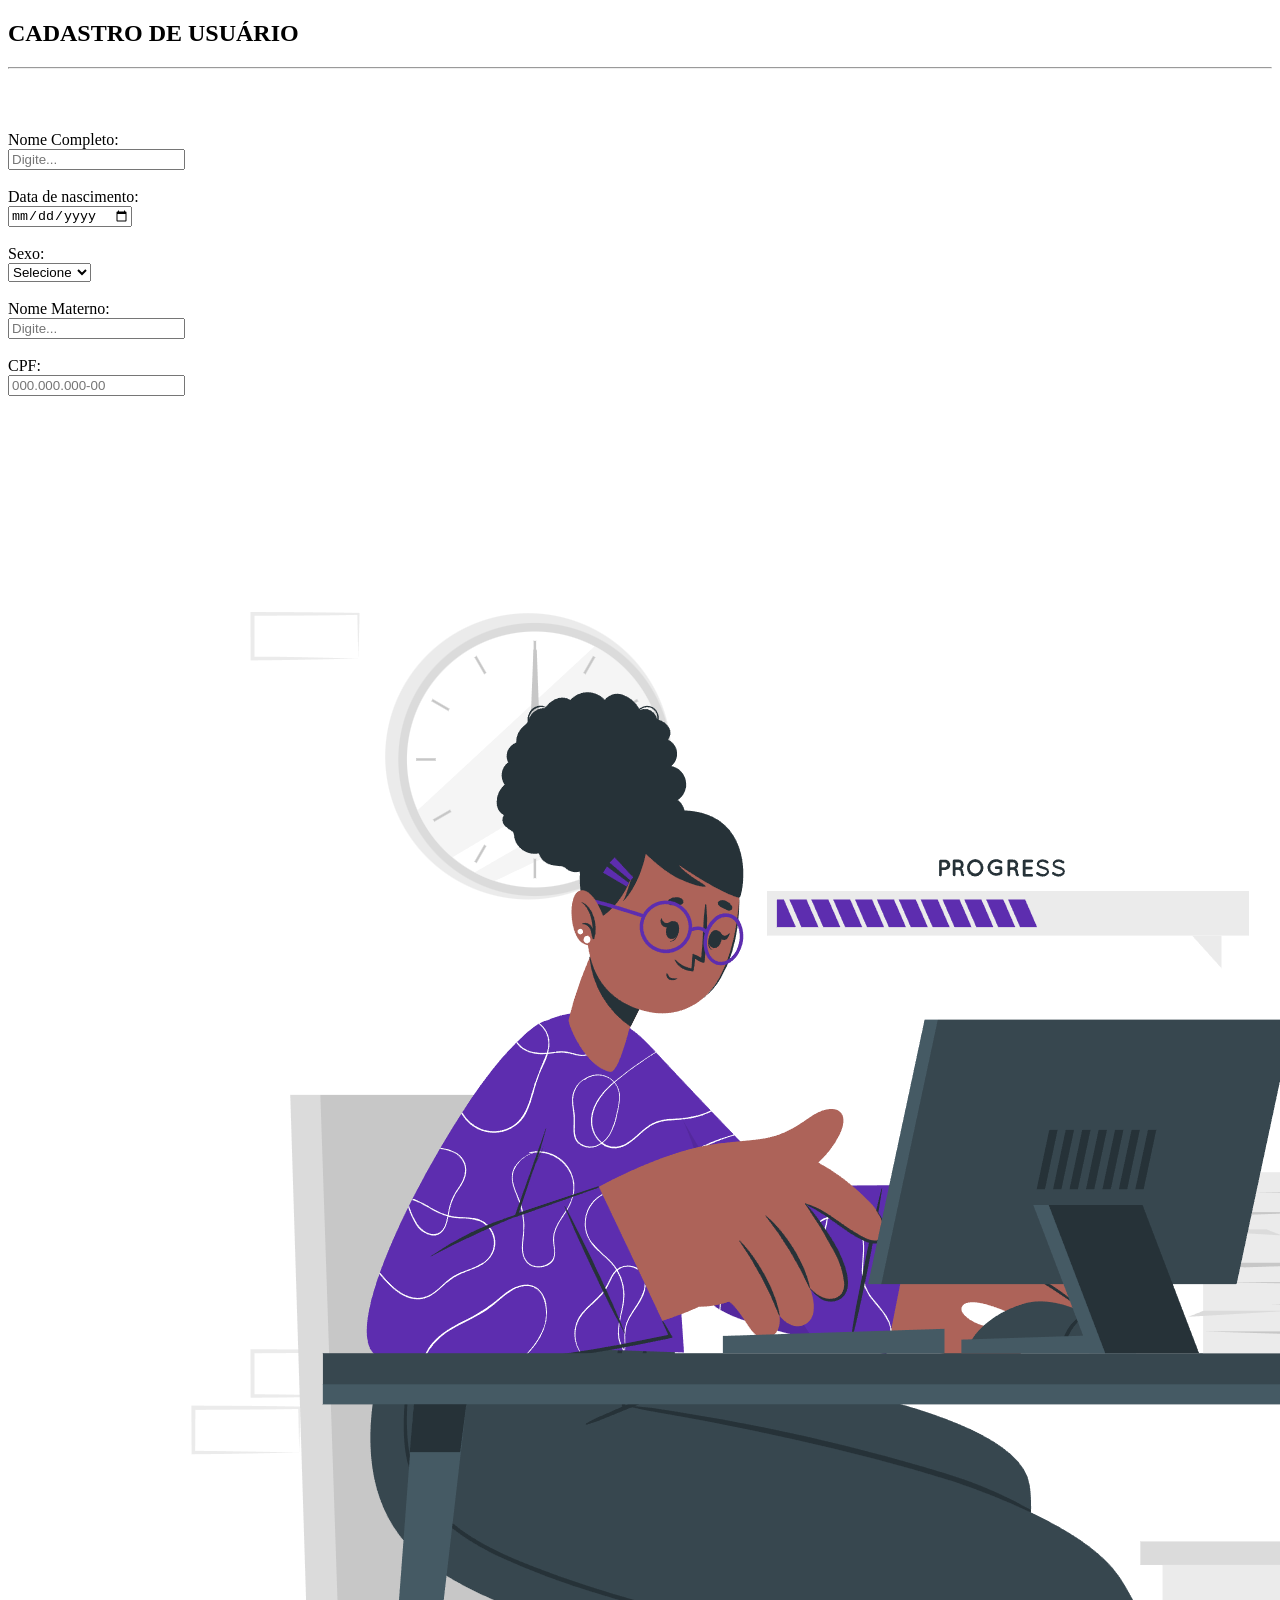
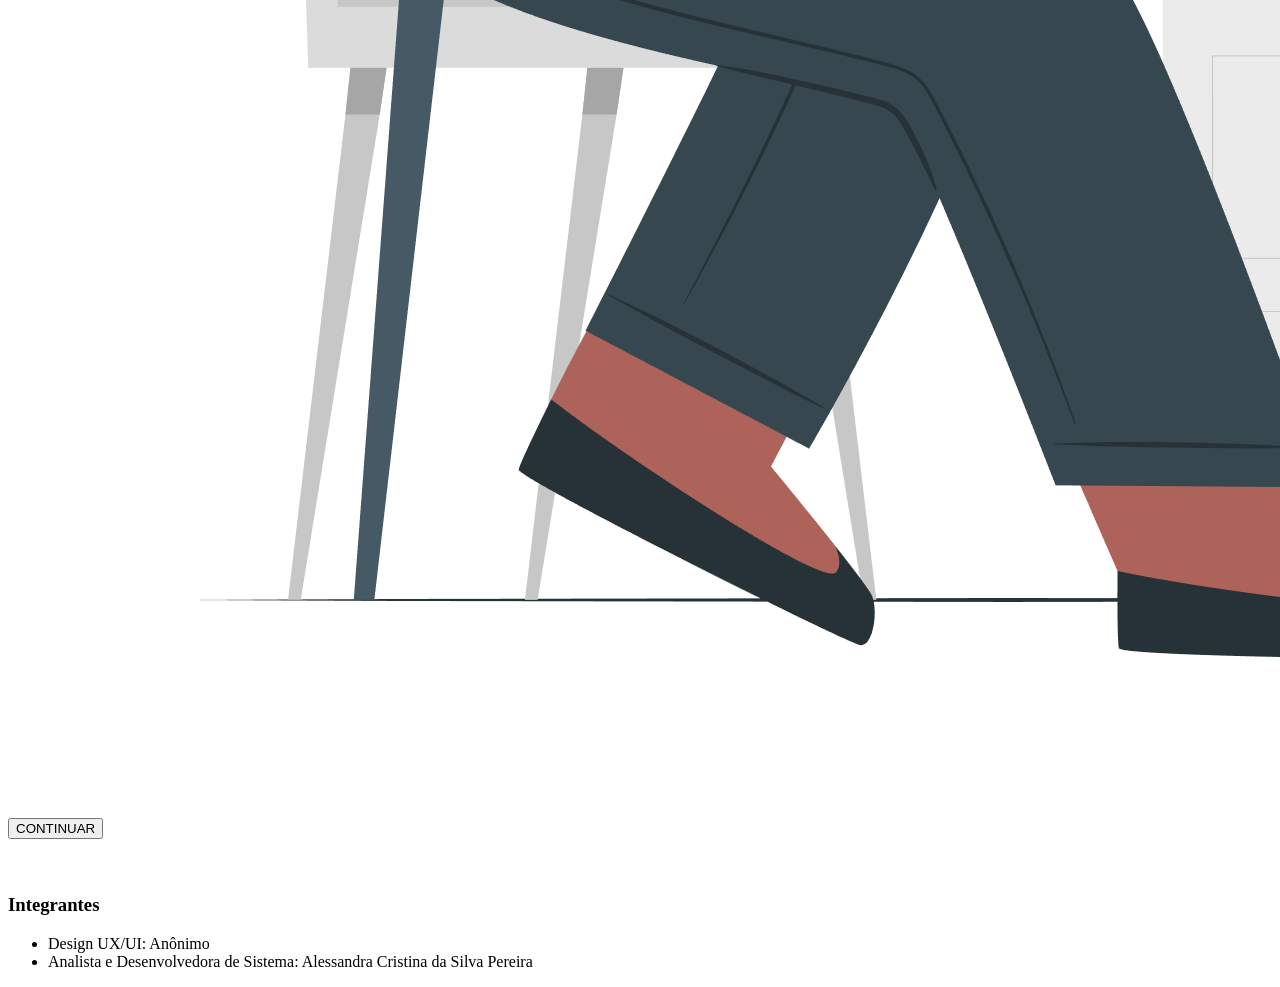
==== index.html @ e55c602c "Update stylesheet and script references in index.html" ====
<!DOCTYPE html>
<html lang="en">
<head>
    <meta charset="UTF-8">
    <meta name="viewport" content="width=device-width, initial-scale=1.0">
    <title>Site Avaliação</title>
    <link rel="stylesheet" href="style.css">
</head>
<body>
    <header> <h2>CADASTRO DE USUÁRIO</h2> </header>
    <hr>
    <br>
    <form action="#" name="formularioavaliadora">
        <br>
        <br>
        <label>Nome Completo:</label>
        <br>
        <input type="text" id="nome" placeholder="Digite...">
        <br>
        <br>
        <label>Data de nascimento:</label>
        <br>
        <input type="date" id="data">
        <br>
        <br>
        <label>Sexo:</label>
        <br>
        <select id="select">
            <option value="1">Selecione</option>
            <option value="2">Feminino</option>
            <option value="3">Masculino</option>
            <option value="4">Outro</option>
        </select>
        <br>
        <br>
        <label>Nome Materno:</label>
        <br>
        <input type="text" id="nomeMaterno" placeholder="Digite...">
        <br>
        <br>
        <label>CPF:</label>
        <br>
        <input type="text" id="cpf" placeholder="000.000.000-00" oninput="mascaraCPF(this)" maxlength="14">
        <br>
        <br>
    </form>
    <div class="meio-circulo">
        <img src="img.png" alt="desenho de mulher mexendo no computador">
    </div>
    <button type="submit" id="botão" onclick="validarFormulario(event)">CONTINUAR</button>
    <br>
    <br>
    <br>
    <footer>
        <div>
            <h3 class="integrantes">Integrantes</h3>
            <ul class="lista">
                <li class="nome">Design UX/UI: Anônimo</li>
                <li class="nome">Analista e Desenvolvedora de Sistema: Alessandra Cristina da Silva Pereira</li>
            </ul>
        </div>
    </footer>
    <script src="script.js"></script>
</body>
</html>
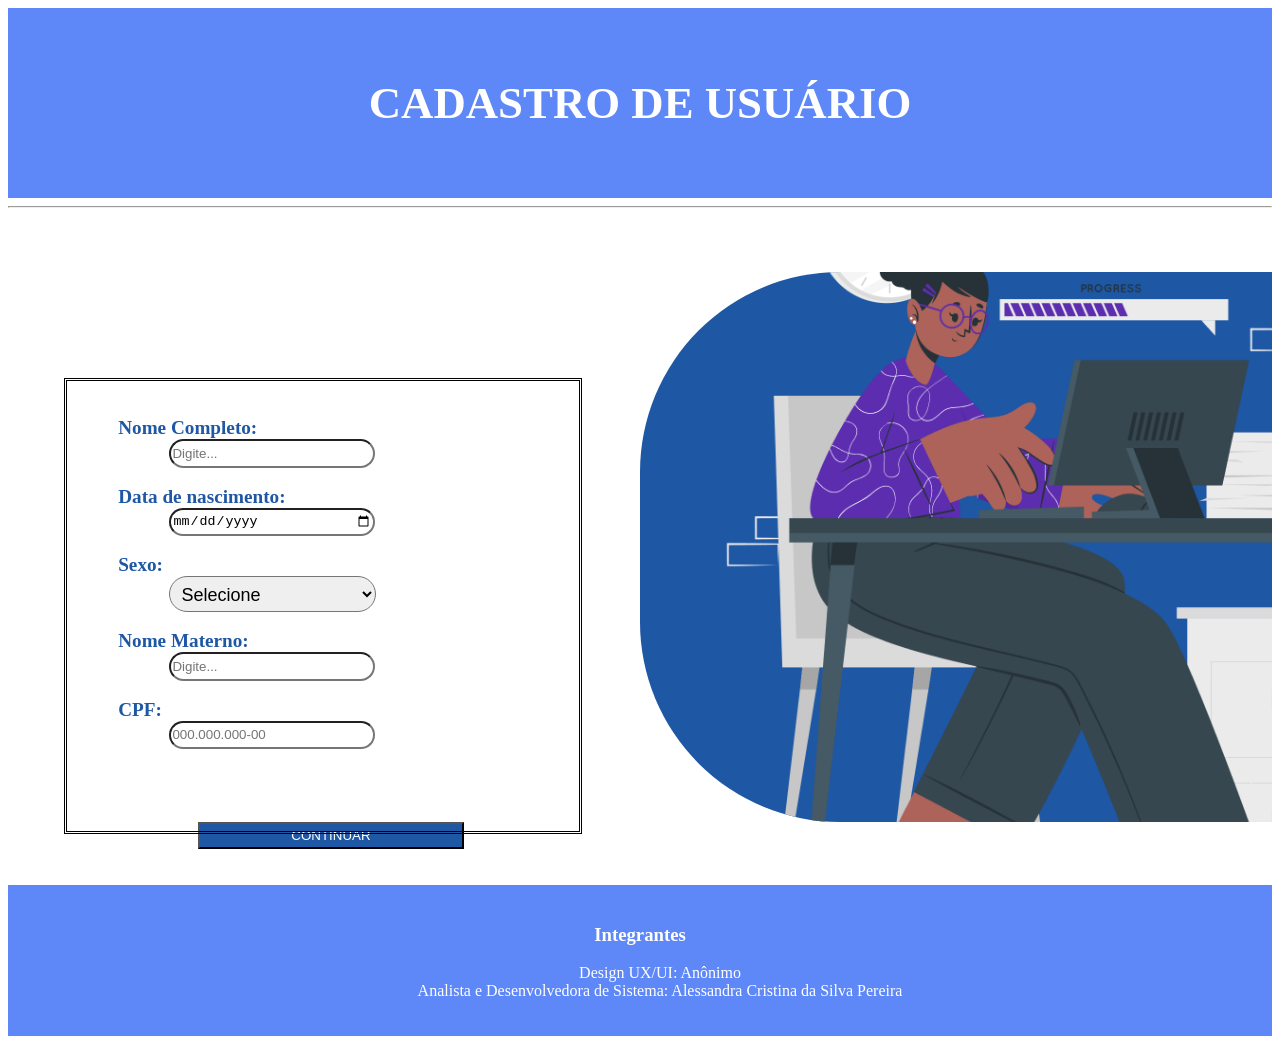
==== commit c2593d30: "add icon" ====
--- a/index.html
+++ b/index.html
@@ -4,6 +4,7 @@
     <meta charset="UTF-8">
     <meta name="viewport" content="width=device-width, initial-scale=1.0">
     <title>Site Avaliação</title>
+    <link rel="icon" href="img.png">
     <link rel="stylesheet" href="style.css">
 </head>
 <body>
--- a/style.css
+++ b/style.css
@@ -0,0 +1,358 @@
+header {
+    background-color: #5e87f8; /*Cor do fundo*/
+    padding: 2em; /*Espaçamento entre o conteudo e borda*/
+    text-align: center; /*Centraliza os itens*/
+}
+
+
+h2 {
+    font-size: 280%; /*Tamanho do texto*/
+    color: white; /*Cor do texto*/
+    font-family: 'avenir next LT pro light'; /*Fonte do título*/
+}
+
+
+form {
+    width: 35%; /*Largura*/
+    height: 73%; /*Altura*/
+    top: 62%; /*Move a caixa 33% para baixo*/
+    left: 7%; /*Move a caixa 9.5% para a esquerda*/
+    border: 3px double black; /*Bordas para as caixas*/
+    position: absolute; /*Representação do layout da caixa*/
+}
+
+
+.meio-circulo {
+    height: 700px; /*Altura*/
+    margin-left: 50%; /*Move o meio circulo 50% para a esquerda*/
+    border-radius: 200px 0 0 200px; /*Bordas arredondadas*/
+    background-color: #1e57a4; /*Cor do fundo*/
+    overflow: hidden; /*Indica que o conteúdo que ultrapassa o tamanho de um elemento*/
+}
+
+
+.meio-circulo img {
+    width: 100%; /*Largura*/
+    height: 100%; /*Altura*/
+    object-fit: cover; /*Utilizada para especificar como um objeto deve ser redimensionado*/
+}
+
+
+label {
+    font-size: 120%; /*Tamanho do texto*/
+    color: #1e57a4; /*Cor do texto*/
+    font-family: 'Times New Roman', Times, serif; /*Fonte do texto*/
+    font-weight: bold; /*Deixa as palavras em negrito*/
+    margin-left: 3%; /*Move as legendas dos input para a esquerda*/
+}
+
+
+input {
+    border-radius: 3em; /*Bordas arredondadas*/
+    padding: 7px; /*Espaçamento entre o conteúdo e borda*/
+    width: 15em; /*Largura*/
+    height: 5%; /*Altura*/
+    margin-left: 9%; /*Move o button 10% para a esquerda*/
+}
+
+
+select {
+    border-radius: 3em; /*Bordas arredondadas*/
+    padding: 7px; /*Espaçamento entre o conteúdo e borda*/
+    width: 12em; /*Largura*/
+    height: 8%; /*Altura*/
+    font-size: 18px; /*Ajusta o tamanho do texto*/
+    margin-left: 9%; /*Move o button 10% para a esquerda*/
+}
+
+
+#botão:hover {
+    border: 1px solid blue; /*Especifica o tipo e a espessura*/
+    box-shadow: 1px 1px 2px silver; /*Sombra sutil*/
+}
+
+
+#botão {
+    width: 20em; /*Largura*/
+    height: 2em; /*Altura*/
+    margin-left: 30%; /*Move o button 30% para a esquerda*/
+    background-color: #1e57a4; /*Cor da caixa*/
+    color: white; /*Cor das letras*/
+}
+
+
+footer {
+    background-color: #5e87f8; /*Cor do fundo*/
+    color: white; /*Cor do texto*/
+    padding: 20px; /*Espaçamento entre o conteudo e borda*/
+}
+
+
+.integrantes  {
+    text-align: center; /*Alinha o texto no centro*/
+}
+
+
+.lista {
+    list-style-type: none; /*Remove o marcador de lista*/
+    text-align: center; /*Alinha o texto no centro*/
+}
+
+
+
+/*Responsive*/
+@media(max-width: 479px) {
+    form {
+        width: 50%;
+        height: 50%;
+        top: 45%;
+        left: 5px;
+    }
+
+    input {
+        padding: 1px;
+        margin-left: 1%;
+        width: 12em;
+    }
+
+    select {
+        height: 8%;
+        margin-left: 1%;
+        width: 9em;
+    }
+
+    .meio-circulo {
+        margin-top: 3%; /*Move a caixa 3% para baixo*/
+        height: 550px;
+    }
+
+    .meio-circulo img {
+        width: 150%; /*Largura*/
+    }
+
+    #botão {
+        margin-left: 15%; /*Move a caixa 15% para esquerda*/
+    }
+}
+
+@media(min-width: 480px) and (max-width: 540px) {
+    form {
+        width: 40%;
+        height: 50%;
+        top: 45%;
+        left: 5%;
+    }
+
+    input {
+        padding: 1px;
+        margin-left: 1%;
+        width: 12em;
+    }
+
+    select {
+        height: 8%;
+        margin-left: 1%;
+        width: 9em;
+    }
+
+    .meio-circulo {
+        margin-top: 3%; /*Move a caixa 3% para baixo*/
+        height: 550px;
+    }
+
+    .meio-circulo img {
+        width: 150%; /*Largura*/
+    }
+
+    #botão {
+        margin-left: 15%; /*Move a caixa 15% para esquerda*/
+    }
+}
+
+@media(min-width: 541px) and (max-width: 623px) {
+    form {
+        width: 45%;
+        height: 50%;
+        top: 36%;
+        left: 15px;
+    }
+    
+    input {
+        padding: 1px;
+        margin-left: 1%;
+        width: 12em;
+    }
+
+    select {
+        width: 9em;
+        margin-left: 2%;
+    }
+
+    .meio-circulo {
+        height: 550px;
+    }
+}
+
+@media(min-width: 624px) and (max-width: 767px) {
+    form {
+        width: 40%;
+        height: 50%;
+        top: 39%;
+        left: 5%;
+    }
+
+    input {
+        padding: 1px;
+    }
+
+    select {
+        width: 7em;
+    }
+
+    .meio-circulo {
+        margin-top: 3%; /*Move a caixa 3% para baixo*/
+        height: 550px;
+    }
+
+    .meio-circulo img {
+        width: 150%; /*Largura*/
+    }
+
+    #botão {
+        margin-left: 15%; /*Move a caixa 15% para esquerda*/
+    }
+}
+
+@media(min-width: 768px) and (max-width: 1023px) {
+    form {
+        width: 40%;
+        height: 50%;
+        top: 39%;
+        left: 5%;
+    }
+
+    input {
+        padding: 1px;
+    }
+
+    select {
+        width: 11.5em;;
+    }
+
+    .meio-circulo {
+        margin-top: 3%; /*Move a caixa 3% para baixo*/
+        height: 550px;
+    }
+
+    .meio-circulo img {
+        width: 150%; /*Largura*/
+    }
+
+    #botão {
+        margin-left: 15%; /*Move a caixa 15% para esquerda*/
+    }
+}
+
+@media(min-width: 1024px) and (max-width: 1279px) {
+    form {
+        width: 40%;
+        height: 50%;
+        top: 39%;
+        left: 5%;
+    }
+
+    label {
+        margin-left: 10%; /*Move as legendas dos input para a esquerda*/
+    }
+
+    input {
+        padding: 1px;
+        margin-left: 20%;
+    }
+
+    select {
+        width: 11.5em;;
+        margin-left: 20%;
+    }
+
+    .meio-circulo {
+        margin-top: 3%; /*Move a caixa 3% para baixo*/
+        height: 550px;
+    }
+
+    .meio-circulo img {
+        width: 150%; /*Largura*/
+    }
+
+    #botão {
+        margin-left: 15%; /*Move a caixa 15% para esquerda*/
+    }
+}
+
+@media(min-width: 1280px) and (max-width: 1439px) {
+    form {
+        width: 40%;
+        height: 50%;
+        top: 42%;
+        left: 5%;
+    }
+
+    label {
+        margin-left: 10%; /*Move as legendas dos input para a esquerda*/
+    }
+
+    input {
+        padding: 1px;
+        margin-left: 20%;
+    }
+
+    select {
+        width: 11.5em;;
+        margin-left: 20%;
+    }
+
+    .meio-circulo {
+        margin-top: 3%; /*Move a caixa 3% para baixo*/
+        height: 550px;
+    }
+
+    .meio-circulo img {
+        width: 150%; /*Largura*/
+    }
+
+    #botão {
+        margin-left: 15%; /*Move a caixa 15% para esquerda*/
+    }
+}
+
+@media(min-width: 1440px) {
+    form {
+        width: 40%;
+        height: 50%;
+        top: 39%;
+        left: 5%;
+    }
+
+    label {
+        margin-left: 10%; /*Move as legendas dos input para a esquerda*/
+    }
+
+    input {
+        padding: 1px;
+        margin-left: 20%;
+    }
+
+    select {
+        width: 11.5em;;
+        margin-left: 20%;
+    }
+
+    .meio-circulo {
+        margin-top: 3%; /*Move a caixa 3% para baixo*/
+        height: 550px;
+    }
+
+    #botão {
+        margin-left: 15%; /*Move a caixa 15% para esquerda*/
+    }
+}
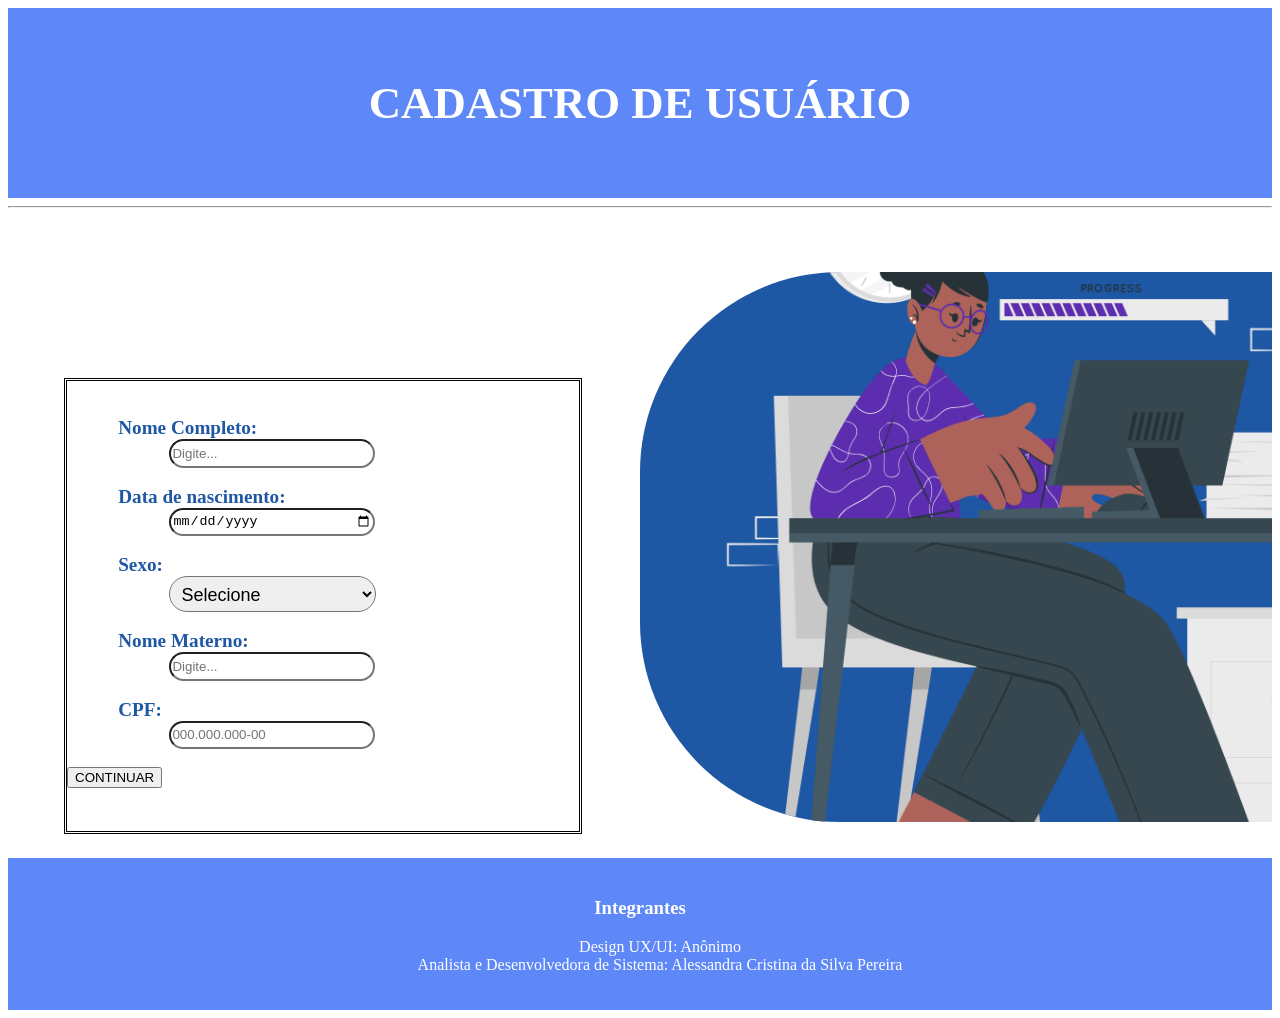
==== commit aba7a289: "Refactor user registration form structure" ====
--- a/index.html
+++ b/index.html
@@ -11,45 +11,49 @@
     <header> <h2>CADASTRO DE USUÁRIO</h2> </header>
     <hr>
     <br>
-    <form action="#" name="formularioavaliadora">
-        <br>
-        <br>
-        <label>Nome Completo:</label>
-        <br>
-        <input type="text" id="nome" placeholder="Digite...">
-        <br>
-        <br>
-        <label>Data de nascimento:</label>
-        <br>
-        <input type="date" id="data">
-        <br>
-        <br>
-        <label>Sexo:</label>
-        <br>
-        <select id="select">
-            <option value="1">Selecione</option>
-            <option value="2">Feminino</option>
-            <option value="3">Masculino</option>
-            <option value="4">Outro</option>
-        </select>
-        <br>
-        <br>
-        <label>Nome Materno:</label>
-        <br>
-        <input type="text" id="nomeMaterno" placeholder="Digite...">
-        <br>
-        <br>
-        <label>CPF:</label>
-        <br>
-        <input type="text" id="cpf" placeholder="000.000.000-00" oninput="mascaraCPF(this)" maxlength="14">
-        <br>
-        <br>
-    </form>
-    <div class="meio-circulo">
-        <img src="img.png" alt="desenho de mulher mexendo no computador">
+    <div class="container">
+        <form action="#" name="formularioavaliadora">
+            <br>
+            <br>
+            <label>Nome Completo:</label>
+            <br>
+            <input type="text" id="nome" placeholder="Digite...">
+            <br>
+            <br>
+            <label>Data de nascimento:</label>
+            <br>
+            <input type="date" id="data">
+            <br>
+            <br>
+            <label>Sexo:</label>
+            <br>
+            <select id="select">
+                <option value="1">Selecione</option>
+                <option value="2">Feminino</option>
+                <option value="3">Masculino</option>
+                <option value="4">Outro</option>
+            </select>
+            <br>
+            <br>
+            <label>Nome Materno:</label>
+            <br>
+            <input type="text" id="nomeMaterno" placeholder="Digite...">
+            <br>
+            <br>
+            <label>CPF:</label>
+            <br>
+            <input type="text" id="cpf" placeholder="000.000.000-00" oninput="mascaraCPF(this)" maxlength="14">
+            <br>
+            <br>
+            <button type="submit" id="botao" onclick="validarFormulario(event)">
+                CONTINUAR
+            </button>
+        </form>
+        
+        <div class="meio-circulo">
+            <img src="img.png" alt="desenho de mulher mexendo no computador">
+        </div>
     </div>
-    <button type="submit" id="botão" onclick="validarFormulario(event)">CONTINUAR</button>
-    <br>
     <br>
     <br>
     <footer>
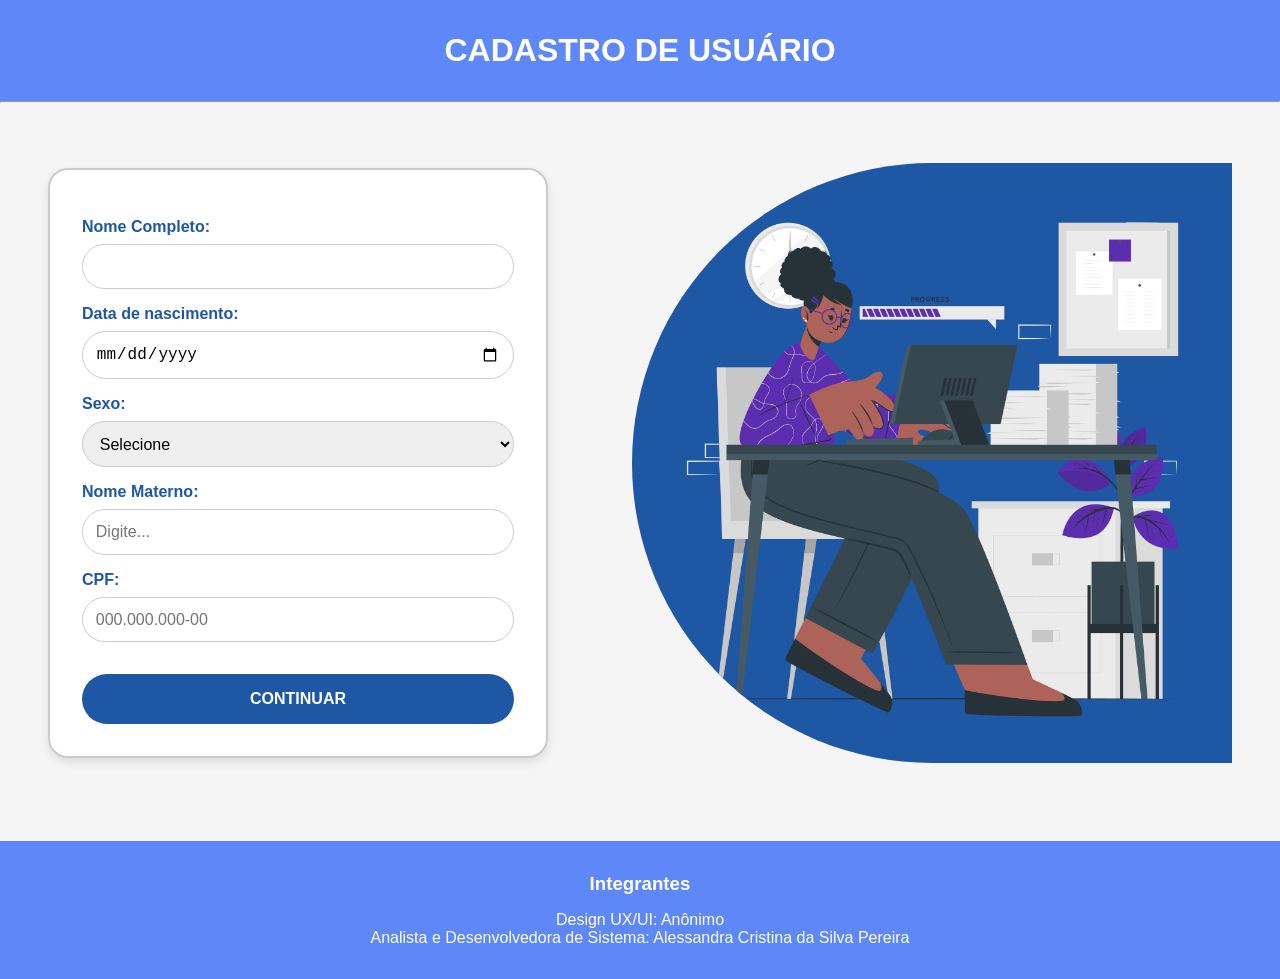
==== commit 60821df8: "Refining structure" ====
--- a/index.html
+++ b/index.html
@@ -10,41 +10,28 @@
 <body>
     <header> <h2>CADASTRO DE USUÁRIO</h2> </header>
     <hr>
-    <br>
     <div class="container">
         <form action="#" name="formularioavaliadora">
-            <br>
-            <br>
-            <label>Nome Completo:</label>
-            <br>
-            <input type="text" id="nome" placeholder="Digite...">
-            <br>
-            <br>
+            <label for="nome">Nome Completo:</label>
+            <input type="text" id="nome">
+
             <label>Data de nascimento:</label>
-            <br>
             <input type="date" id="data">
-            <br>
-            <br>
+            
             <label>Sexo:</label>
-            <br>
             <select id="select">
                 <option value="1">Selecione</option>
                 <option value="2">Feminino</option>
                 <option value="3">Masculino</option>
                 <option value="4">Outro</option>
             </select>
-            <br>
-            <br>
+            
             <label>Nome Materno:</label>
-            <br>
             <input type="text" id="nomeMaterno" placeholder="Digite...">
-            <br>
-            <br>
+            
             <label>CPF:</label>
-            <br>
             <input type="text" id="cpf" placeholder="000.000.000-00" oninput="mascaraCPF(this)" maxlength="14">
-            <br>
-            <br>
+            
             <button type="submit" id="botao" onclick="validarFormulario(event)">
                 CONTINUAR
             </button>
@@ -54,7 +41,6 @@
             <img src="img.png" alt="desenho de mulher mexendo no computador">
         </div>
     </div>
-    <br>
     <br>
     <footer>
         <div>
@@ -67,4 +53,4 @@
     </footer>
     <script src="script.js"></script>
 </body>
-</html>
+</html>
--- a/style.css
+++ b/style.css
@@ -1,358 +1,148 @@
-header {
-    background-color: #5e87f8; /*Cor do fundo*/
-    padding: 2em; /*Espaçamento entre o conteudo e borda*/
-    text-align: center; /*Centraliza os itens*/
+/* RESET */
+* {
+    margin: 0;
+    padding: 0;
+    box-sizing: border-box;
 }
 
+body {
+    font-family: Arial, sans-serif;
+    background-color: #f5f5f5;
+    overflow-x: hidden;
+}
+
+/* HEADER */
+header {
+    background-color: #5e87f8;
+    padding: 2rem;
+    text-align: center;
+}
 
 h2 {
-    font-size: 280%; /*Tamanho do texto*/
-    color: white; /*Cor do texto*/
-    font-family: 'avenir next LT pro light'; /*Fonte do título*/
+    color: white;
+    font-size: 2rem;
 }
 
-
-form {
-    width: 35%; /*Largura*/
-    height: 73%; /*Altura*/
-    top: 62%; /*Move a caixa 33% para baixo*/
-    left: 7%; /*Move a caixa 9.5% para a esquerda*/
-    border: 3px double black; /*Bordas para as caixas*/
-    position: absolute; /*Representação do layout da caixa*/
+/* CONTAINER PRINCIPAL */
+.container {
+    display: flex;
+    align-items: center;
+    justify-content: space-between;
+    gap: 2rem;
+    padding: 3rem;
+    min-height: 80vh;
+    flex-wrap: wrap;
 }
 
-
-.meio-circulo {
-    height: 700px; /*Altura*/
-    margin-left: 50%; /*Move o meio circulo 50% para a esquerda*/
-    border-radius: 200px 0 0 200px; /*Bordas arredondadas*/
-    background-color: #1e57a4; /*Cor do fundo*/
-    overflow: hidden; /*Indica que o conteúdo que ultrapassa o tamanho de um elemento*/
+/* FORM */
+form {
+    flex: 1;
+    width: 100%;
+    min-width: 300px;
+    max-width: 500px;
+    background-color: white;
+    border: 2px solid #ccc;
+    border-radius: 20px;
+    padding: 2rem;
+    display: flex;
+    flex-direction: column;
+    box-shadow: 0 4px 10px rgba(0,0,0,0.1);
 }
 
+label {
+    display: block;
+    margin-bottom: 0.5rem;
+    margin-top: 1rem;
+    font-size: 1rem;
+    font-weight: bold;
+    color: #1e57a4;
+}
+
+input, select {
+    width: 100%;
+    padding: 0.8rem;
+    border-radius: 30px;
+    border: 1px solid #ccc;
+    font-size: 1rem;
+}
+
+input:focus, select:focus {
+    outline: none;
+    border-color: #1e57a4;
+    box-shadow: 0 0 5px rgba(30, 87, 164, 0.3);
+}
+
+/* IMAGEM */
+.meio-circulo {
+    flex: 1;
+    min-width: 300px;
+    max-width: 600px;
+    height: 600px;
+    background-color: #1e57a4;
+    border-radius: 300px 0 0 300px;
+    overflow: hidden;
+    display: flex;
+    align-items: center;
+    justify-content: center;
+}
 
 .meio-circulo img {
-    width: 100%; /*Largura*/
-    height: 100%; /*Altura*/
-    object-fit: cover; /*Utilizada para especificar como um objeto deve ser redimensionado*/
+    width: 100%;
+    height: 100%;
+    object-fit: cover;
 }
 
-
-label {
-    font-size: 120%; /*Tamanho do texto*/
-    color: #1e57a4; /*Cor do texto*/
-    font-family: 'Times New Roman', Times, serif; /*Fonte do texto*/
-    font-weight: bold; /*Deixa as palavras em negrito*/
-    margin-left: 3%; /*Move as legendas dos input para a esquerda*/
+/* BOTÃO */
+#botao {
+    width: 100%;
+    margin-top: 2rem;
+    padding: 1rem;
+    border: none;
+    border-radius: 30px;
+    background-color: #1e57a4;
+    color: white;
+    font-size: 1rem;
+    font-weight: bold;
+    cursor: pointer;
+    transition: 0.3s;
 }
 
-
-input {
-    border-radius: 3em; /*Bordas arredondadas*/
-    padding: 7px; /*Espaçamento entre o conteúdo e borda*/
-    width: 15em; /*Largura*/
-    height: 5%; /*Altura*/
-    margin-left: 9%; /*Move o button 10% para a esquerda*/
+#botao:hover {
+    background-color: #163f77;
 }
 
-
-select {
-    border-radius: 3em; /*Bordas arredondadas*/
-    padding: 7px; /*Espaçamento entre o conteúdo e borda*/
-    width: 12em; /*Largura*/
-    height: 8%; /*Altura*/
-    font-size: 18px; /*Ajusta o tamanho do texto*/
-    margin-left: 9%; /*Move o button 10% para a esquerda*/
+/* FOOTER */
+footer {
+    background-color: #5e87f8;
+    color: white;
+    padding: 2rem;
+    text-align: center;
 }
 
-
-#botão:hover {
-    border: 1px solid blue; /*Especifica o tipo e a espessura*/
-    box-shadow: 1px 1px 2px silver; /*Sombra sutil*/
+.lista {
+    list-style: none;
+    margin-top: 1rem;
 }
 
-
-#botão {
-    width: 20em; /*Largura*/
-    height: 2em; /*Altura*/
-    margin-left: 30%; /*Move o button 30% para a esquerda*/
-    background-color: #1e57a4; /*Cor da caixa*/
-    color: white; /*Cor das letras*/
-}
-
-
-footer {
-    background-color: #5e87f8; /*Cor do fundo*/
-    color: white; /*Cor do texto*/
-    padding: 20px; /*Espaçamento entre o conteudo e borda*/
-}
-
-
-.integrantes  {
-    text-align: center; /*Alinha o texto no centro*/
-}
-
-
-.lista {
-    list-style-type: none; /*Remove o marcador de lista*/
-    text-align: center; /*Alinha o texto no centro*/
-}
-
-
-
-/*Responsive*/
-@media(max-width: 479px) {
-    form {
-        width: 50%;
-        height: 50%;
-        top: 45%;
-        left: 5px;
-    }
-
-    input {
-        padding: 1px;
-        margin-left: 1%;
-        width: 12em;
-    }
-
-    select {
-        height: 8%;
-        margin-left: 1%;
-        width: 9em;
+/* RESPONSIVIDADE */
+@media (max-width: 768px) {
+    .container {
+        flex-direction: column;
+        padding: 1.5rem;
     }
 
     .meio-circulo {
-        margin-top: 3%; /*Move a caixa 3% para baixo*/
-        height: 550px;
+        width: 100%;
+        height: 350px;
+        border-radius: 40px;
     }
 
-    .meio-circulo img {
-        width: 150%; /*Largura*/
+    h2 {
+        font-size: 1.5rem;
     }
 
-    #botão {
-        margin-left: 15%; /*Move a caixa 15% para esquerda*/
-    }
-}
-
-@media(min-width: 480px) and (max-width: 540px) {
     form {
-        width: 40%;
-        height: 50%;
-        top: 45%;
-        left: 5%;
-    }
-
-    input {
-        padding: 1px;
-        margin-left: 1%;
-        width: 12em;
-    }
-
-    select {
-        height: 8%;
-        margin-left: 1%;
-        width: 9em;
-    }
-
-    .meio-circulo {
-        margin-top: 3%; /*Move a caixa 3% para baixo*/
-        height: 550px;
-    }
-
-    .meio-circulo img {
-        width: 150%; /*Largura*/
-    }
-
-    #botão {
-        margin-left: 15%; /*Move a caixa 15% para esquerda*/
-    }
-}
-
-@media(min-width: 541px) and (max-width: 623px) {
-    form {
-        width: 45%;
-        height: 50%;
-        top: 36%;
-        left: 15px;
-    }
-    
-    input {
-        padding: 1px;
-        margin-left: 1%;
-        width: 12em;
-    }
-
-    select {
-        width: 9em;
-        margin-left: 2%;
-    }
-
-    .meio-circulo {
-        height: 550px;
-    }
-}
-
-@media(min-width: 624px) and (max-width: 767px) {
-    form {
-        width: 40%;
-        height: 50%;
-        top: 39%;
-        left: 5%;
-    }
-
-    input {
-        padding: 1px;
-    }
-
-    select {
-        width: 7em;
-    }
-
-    .meio-circulo {
-        margin-top: 3%; /*Move a caixa 3% para baixo*/
-        height: 550px;
-    }
-
-    .meio-circulo img {
-        width: 150%; /*Largura*/
-    }
-
-    #botão {
-        margin-left: 15%; /*Move a caixa 15% para esquerda*/
-    }
-}
-
-@media(min-width: 768px) and (max-width: 1023px) {
-    form {
-        width: 40%;
-        height: 50%;
-        top: 39%;
-        left: 5%;
-    }
-
-    input {
-        padding: 1px;
-    }
-
-    select {
-        width: 11.5em;;
-    }
-
-    .meio-circulo {
-        margin-top: 3%; /*Move a caixa 3% para baixo*/
-        height: 550px;
-    }
-
-    .meio-circulo img {
-        width: 150%; /*Largura*/
-    }
-
-    #botão {
-        margin-left: 15%; /*Move a caixa 15% para esquerda*/
-    }
-}
-
-@media(min-width: 1024px) and (max-width: 1279px) {
-    form {
-        width: 40%;
-        height: 50%;
-        top: 39%;
-        left: 5%;
-    }
-
-    label {
-        margin-left: 10%; /*Move as legendas dos input para a esquerda*/
-    }
-
-    input {
-        padding: 1px;
-        margin-left: 20%;
-    }
-
-    select {
-        width: 11.5em;;
-        margin-left: 20%;
-    }
-
-    .meio-circulo {
-        margin-top: 3%; /*Move a caixa 3% para baixo*/
-        height: 550px;
-    }
-
-    .meio-circulo img {
-        width: 150%; /*Largura*/
-    }
-
-    #botão {
-        margin-left: 15%; /*Move a caixa 15% para esquerda*/
-    }
-}
-
-@media(min-width: 1280px) and (max-width: 1439px) {
-    form {
-        width: 40%;
-        height: 50%;
-        top: 42%;
-        left: 5%;
-    }
-
-    label {
-        margin-left: 10%; /*Move as legendas dos input para a esquerda*/
-    }
-
-    input {
-        padding: 1px;
-        margin-left: 20%;
-    }
-
-    select {
-        width: 11.5em;;
-        margin-left: 20%;
-    }
-
-    .meio-circulo {
-        margin-top: 3%; /*Move a caixa 3% para baixo*/
-        height: 550px;
-    }
-
-    .meio-circulo img {
-        width: 150%; /*Largura*/
-    }
-
-    #botão {
-        margin-left: 15%; /*Move a caixa 15% para esquerda*/
-    }
-}
-
-@media(min-width: 1440px) {
-    form {
-        width: 40%;
-        height: 50%;
-        top: 39%;
-        left: 5%;
-    }
-
-    label {
-        margin-left: 10%; /*Move as legendas dos input para a esquerda*/
-    }
-
-    input {
-        padding: 1px;
-        margin-left: 20%;
-    }
-
-    select {
-        width: 11.5em;;
-        margin-left: 20%;
-    }
-
-    .meio-circulo {
-        margin-top: 3%; /*Move a caixa 3% para baixo*/
-        height: 550px;
-    }
-
-    #botão {
-        margin-left: 15%; /*Move a caixa 15% para esquerda*/
+        width: 100%;
+        min-width: unset;
     }
 }
